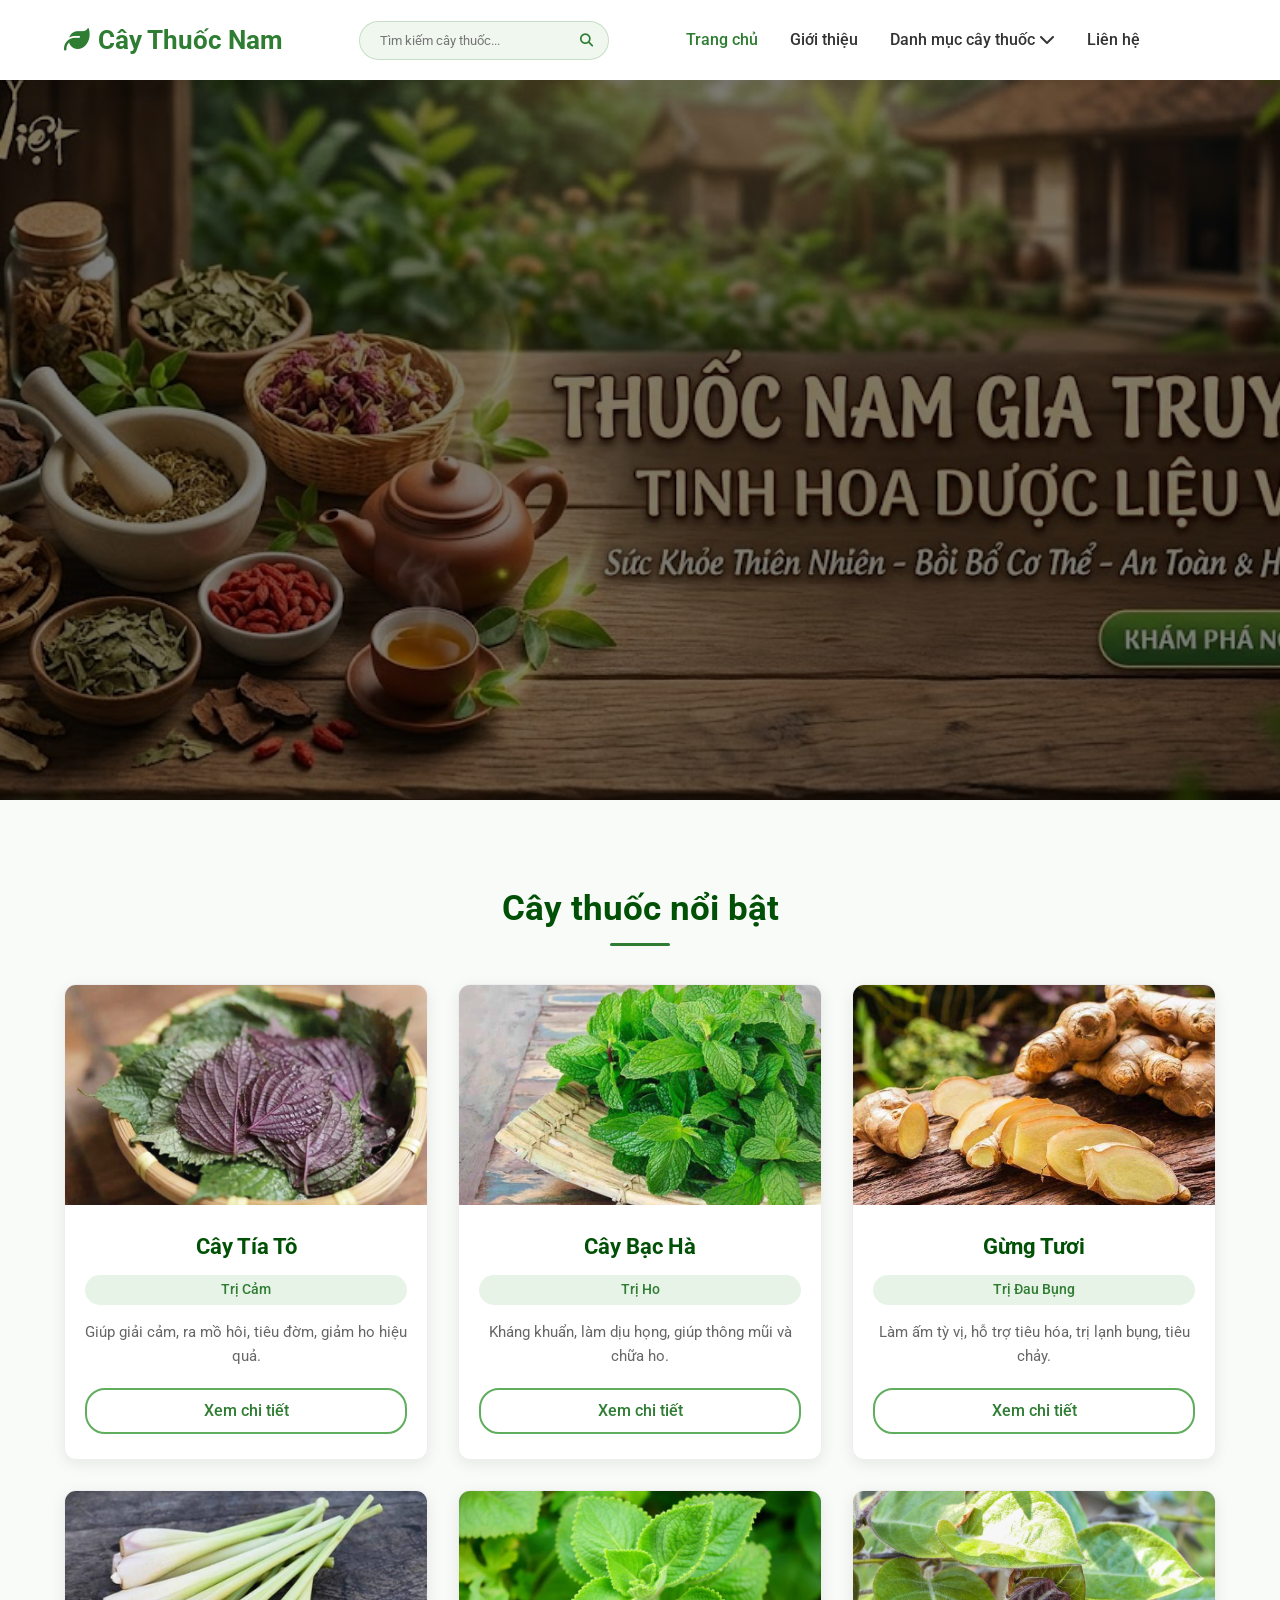
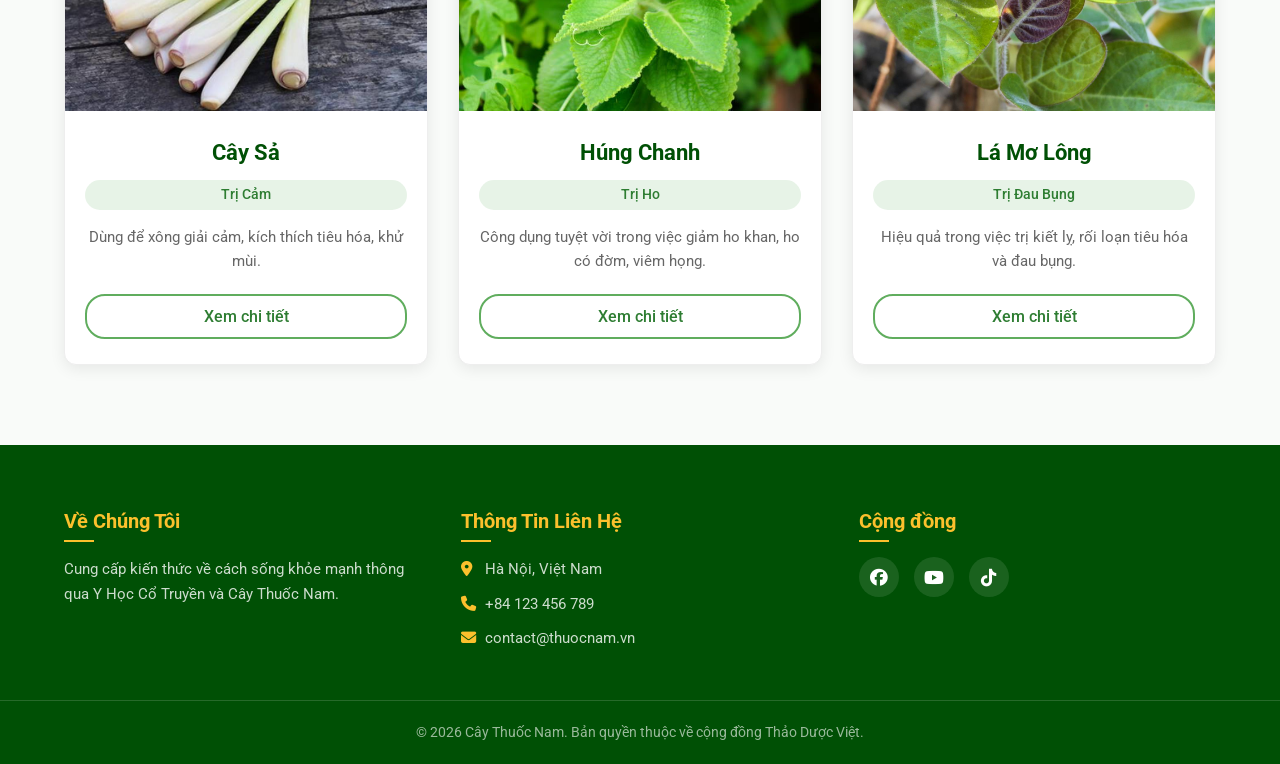
==== index.html @ 0015ec4d "Initial commit: Add website project files" ====
<!DOCTYPE html>
<html lang="vi">

<head>
    <meta charset="UTF-8">
    <meta name="viewport" content="width=device-width, initial-scale=1.0">
    <meta name="description"
        content="Website giới thiệu các loại Cây thuốc Nam đa dạng: trị ho, đau bụng, cảm cúm. Giúp chữa bệnh hiệu quả từ thiên nhiên.">
    <title>Cây Thuốc Nam - Thảo Dược Sức Khỏe</title>
    <link href="https://fonts.googleapis.com/css2?family=Roboto:wght@300;400;500;700&display=swap" rel="stylesheet">
    <link rel="stylesheet" href="https://cdnjs.cloudflare.com/ajax/libs/font-awesome/6.4.0/css/all.min.css">
    <link rel="stylesheet" href="css/style.css">
</head>

<body>

    <div id="header-placeholder"></div>

    <section id="home" class="hero">
        <div class="hero-slider">
            <div class="slide active"
                style="background-image: linear-gradient(rgba(0, 0, 0, 0.5), rgba(0, 0, 0, 0.5)), url('images/banner.png');">
            </div>
            <div class="slide"
                style="background-image: linear-gradient(rgba(0, 0, 0, 0.5), rgba(0, 0, 0, 0.5)), url('images/banner1.png');">
            </div>
            <div class="slide"
                style="background-image: linear-gradient(rgba(0, 0, 0, 0.5), rgba(0, 0, 0, 0.5)), url('images/banner2.png');">
            </div>
        </div>


    </section>

    <section id="categories" class="featured-herbs container section-padding">
        <h2 class="section-title fade-in">Cây thuốc nổi bật</h2>

        <div class="herb-grid" id="herb-grid">
            <div class="herb-card fade-in" data-name="Tía tô trị cảm">
                <div class="herb-img">
                    <img src="images/hinh3.png" alt="Cây Tía Tô">
                </div>
                <div class="herb-info">
                    <h3>Cây Tía Tô</h3>
                    <span class="tag">Trị Cảm</span>
                    <p>Giúp giải cảm, ra mồ hôi, tiêu đờm, giảm ho hiệu quả.</p>
                    <a href="html/chitiet.html" class="btn-outline">Xem chi tiết</a>
                </div>
            </div>

            <div class="herb-card fade-in" data-name="Bạc hà trị ho">
                <div class="herb-img">
                    <img src="images/hinh2.png" alt="Cây Bạc Hà">
                </div>
                <div class="herb-info">
                    <h3>Cây Bạc Hà</h3>
                    <span class="tag">Trị Ho</span>
                    <p>Kháng khuẩn, làm dịu họng, giúp thông mũi và chữa ho.</p>
                    <a href="html/bacha.html" class="btn-outline">Xem chi tiết</a>
                </div>
            </div>

            <div class="herb-card fade-in" data-name="Gừng trị đau bụng">
                <div class="herb-img">
                    <img src="images/hinh5.png" alt="Củ Gừng">
                </div>
                <div class="herb-info">
                    <h3>Gừng Tươi</h3>
                    <span class="tag">Trị Đau Bụng</span>
                    <p>Làm ấm tỳ vị, hỗ trợ tiêu hóa, trị lạnh bụng, tiêu chảy.</p>
                    <a href="html/gung.html" class="btn-outline">Xem chi tiết</a>
                </div>
            </div>

            <div class="herb-card fade-in" data-name="Sả trị cảm">
                <div class="herb-img">
                    <img src="images/hinh1.png" alt="Cây Sả">
                </div>
                <div class="herb-info">
                    <h3>Cây Sả</h3>
                    <span class="tag">Trị Cảm</span>
                    <p>Dùng để xông giải cảm, kích thích tiêu hóa, khử mùi.</p>
                    <a href="html/sa.html" class="btn-outline">Xem chi tiết</a>
                </div>
            </div>

            <div class="herb-card fade-in" data-name="Húng chanh trị ho">
                <div class="herb-img">
                    <img src="images/hinh4.png" alt="Húng chanh">
                </div>
                <div class="herb-info">
                    <h3>Húng Chanh</h3>
                    <span class="tag">Trị Ho</span>
                    <p>Công dụng tuyệt vời trong việc giảm ho khan, ho có đờm, viêm họng.</p>
                    <a href="html/hungchanh.html" class="btn-outline">Xem chi tiết</a>
                </div>
            </div>

            <div class="herb-card fade-in" data-name="Lá mơ trị đau bụng">
                <div class="herb-img">
                    <img src="images/hinh6.png" alt="Lá Mơ">
                </div>
                <div class="herb-info">
                    <h3>Lá Mơ Lông</h3>
                    <span class="tag">Trị Đau Bụng</span>
                    <p>Hiệu quả trong việc trị kiết lỵ, rối loạn tiêu hóa và đau bụng.</p>
                    <a href="html/lamo.html" class="btn-outline">Xem chi tiết</a>
                </div>
            </div>
        </div>

        <p id="no-results" style="display: none; text-align: center; color: #777; margin-top: 2rem;">Không tìm thấy cây
            thuốc nào phù hợp.</p>
    </section>



    <div id="footer-placeholder"></div>

    <script src="js/components.js"></script>
    <script>
        renderHeader('home');
        renderFooter();
    </script>
    <script src="js/script.js"></script>
</body>

</html>
---- css/style.css ----
/* Thiết lập cơ bản (Reset & CSS Variables) */
:root {
    /* Màu sắc chủ đạo từ thiên nhiên */
    --primary-color: #2e7d32;      /* Xanh lá đậm */
    --primary-light: #60ad5e;      /* Xanh lá nhạt */
    --primary-dark: #005005;       /* Xanh lá rất đậm */
    --accent-color: #fbc02d;       /* Màu nhấn vàng (Nắng) */
    --bg-color: #f9fbf9;           /* Nền xám xanh nhạt, dịu mắt */
    --text-color: #333333;         /* Chữ đen xám */
    --text-light: #666666;         /* Chữ nhạt hơn cho đoạn văn */
    --white: #ffffff;
    --transition: all 0.3s ease-in-out;
    --box-shadow: 0 4px 15px rgba(0, 0, 0, 0.08); /* Đổ bóng nhẹ nhàng */
}

/* Reset lại padding/margin mặc định của trình duyệt */
* {
    margin: 0;
    padding: 0;
    box-sizing: border-box;
}

/* Hiệu ứng cuộn trang mượt mà */
html {
    scroll-behavior: smooth;
}

body, input, button, textarea, select, table {
    font-family: 'Roboto', sans-serif;
}

body {
    color: var(--text-color);
    background-color: var(--bg-color);
    line-height: 1.6;
}

ul {
    list-style: none; /* Bỏ dấu chấm của danh sách */
}

a {
    text-decoration: none; /* Bỏ gạch chân của liên kết */
    color: inherit;
}

/* Container giới hạn độ rộng nội dung */
.container {
    width: 90%;
    max-width: 1200px;
    margin: 0 auto;
}

/* Khoảng cách giữa các phần (Sections) */
.section-padding {
    padding: 5rem 0;
}

/* Tiêu đề của từng section */
.section-title {
    text-align: center;
    font-size: 2.2rem;
    color: var(--primary-dark);
    margin-bottom: 3rem;
    position: relative;
}

/* Đường kẻ dưới tiêu đề (Trang trí) */
.section-title::after {
    content: "";
    position: absolute;
    bottom: -10px;
    left: 50%;
    transform: translateX(-50%);
    width: 60px;
    height: 3px;
    background-color: var(--primary-color);
    border-radius: 5px;
}

/* Nút bấm (Buttons) */
.btn {
    display: inline-block;
    background: linear-gradient(135deg, var(--primary-light), var(--primary-color));
    color: var(--white);
    padding: 0.8rem 2rem;
    border-radius: 30px;
    font-weight: 500;
    transition: var(--transition);
    border: none;
    cursor: pointer;
    box-shadow: 0 4px 15px rgba(46, 125, 50, 0.3);
}

.btn:hover {
    background: linear-gradient(135deg, var(--primary-color), var(--primary-dark));
    box-shadow: 0 6px 20px rgba(46, 125, 50, 0.4);
    transform: translateY(-2px);
}

.btn-outline {
    display: inline-block;
    border: 2px solid var(--primary-light);
    color: var(--primary-color);
    padding: 0.5rem 1.2rem;
    border-radius: 20px;
    font-weight: 500;
    transition: var(--transition);
}

.btn-outline:hover {
    background-color: var(--primary-color);
    color: var(--white);
    border-color: var(--primary-color);
}

/* ---------------- HEADER & NAVIGATION ---------------- */
.header {
    background-color: var(--white);
    box-shadow: var(--box-shadow);
    position: sticky;
    top: 0;
    z-index: 1000;
    transition: all 0.3s ease;
}

.header-container {
    display: flex;
    justify-content: space-between;
    align-items: center;
    height: 80px;
    transition: height 0.3s ease;
}

/* Lớp shrink sẽ được đẩy vào bằng JS khi cuộn trang */
.header.shrink {
    box-shadow: 0 5px 15px rgba(0, 0, 0, 0.15);
    background-color: rgba(255, 255, 255, 0.95); /* Header hơi trong suốt khi cuộn */
    backdrop-filter: blur(5px);
}

.header.shrink .header-container {
    height: 60px; /* Giảm chiều cao của header */
}

.header.shrink .logo h1 {
    font-size: 1.4rem; /* Giảm cỡ chữ Logo để cân xứng */
}

.logo h1 {
    color: var(--primary-color);
    font-size: 1.6rem;
    display: flex;
    align-items: center;
    gap: 8px;
    transition: font-size 0.3s ease;
}

/* Hộp Tìm Kiếm Nhanh (Search Box) */
.search-box {
    display: flex;
    align-items: center;
    background-color: rgba(96, 173, 94, 0.1); /* Màu nền xanh rất nhạt */
    border-radius: 20px;
    padding: 6px 15px;
    width: 250px;
    border: 1px solid rgba(46, 125, 50, 0.2);
    transition: var(--transition);
}

.search-box:focus-within {
    border-color: var(--primary-color);
    box-shadow: 0 0 5px rgba(46, 125, 50, 0.3);
}

.search-box input {
    border: none;
    background: transparent;
    outline: none;
    padding: 5px;
    width: 100%;
}

.search-box button {
    border: none;
    background: transparent;
    color: var(--primary-color);
    cursor: pointer;
}

.mobile-search {
    display: none; /* Chỉ hiện trên mobile */
}

/* Navigation Links (Menu chính) */
.nav > ul {
    display: flex;
    align-items: center;
    gap: 2rem;
}

.nav > ul > li {
    position: relative;
    padding: 1rem 0; /* Giúp dễ di chuột vào hover */
}

.nav > ul > li > a {
    font-weight: 500;
    color: var(--text-color);
    transition: var(--transition);
}

.nav > ul > li > a:hover {
    color: var(--primary-color);
}

/* Dropdown Menu (Menu con thả xuống) */
.dropdown-menu {
    position: absolute;
    top: 100%;
    left: 0;
    background-color: var(--white);
    min-width: 200px;
    box-shadow: var(--box-shadow);
    border-top: 3px solid var(--primary-color);
    opacity: 0;
    visibility: hidden;
    transform: translateY(10px);
    transition: var(--transition);
    border-radius: 0 0 8px 8px;
    z-index: 1000;
}

/* Hover để mở dropdown trên Desktop */
.dropdown:hover .dropdown-menu {
    opacity: 1;
    visibility: visible;
    transform: translateY(0);
}

.dropdown-menu li {
    border-bottom: 1px solid #f1f1f1;
}

.dropdown-menu li:last-child {
    border-bottom: none;
}

.dropdown-menu a {
    display: block;
    padding: 12px 20px;
    color: var(--text-color);
    font-size: 0.95rem;
    transition: var(--transition);
}

.dropdown-menu a:hover {
    background-color: rgba(96, 173, 94, 0.1);
    color: var(--primary-color);
    padding-left: 25px; /* Hiệu ứng thườn nhẹ qua phải */
}

/* Hamburger Menu Toggle (Nút 3 gạch trên Mobile) */
.menu-toggle {
    display: none; /* Ẩn mặc định trên Desktop */
    flex-direction: column;
    justify-content: space-between;
    width: 30px;
    height: 21px;
    cursor: pointer;
    z-index: 1001; /* Layer nằm trên nav */
}

.menu-toggle .bar {
    width: 100%;
    height: 3px;
    background-color: var(--primary-color);
    border-radius: 3px;
    transition: var(--transition);
}

/* ---------------- HERO SECTION ---------------- */
.hero {
    position: relative;
    height: 80vh;
    min-height: 500px;
    display: flex;
    align-items: center;
    justify-content: center;
    text-align: center;
    color: var(--white);
    padding: 0 20px;
    overflow: hidden; /* Cắt phần ảnh bị thừa khỏi slider */
}

/* Ảnh nền thay đổi làm Banner */
.hero-slider {
    position: absolute;
    top: 0;
    left: 0;
    width: 100%;
    height: 100%;
    z-index: -1; /* Đảm bảo nằm dưới phần text .hero-content */
}

.hero-slider .slide {
    position: absolute;
    top: 0;
    left: 0;
    width: 100%;
    height: 100%;
    background-size: cover;
    background-position: center;
    background-attachment: fixed; /* Parallax effect */
    opacity: 0;
    transition: opacity 1s ease-in-out; /* Thời gian chuyển mượt (1 giây fadeIn/Out) */
}

.hero-slider .slide.active {
    opacity: 1;
}

.hero-content {
    max-width: 800px;
}

.hero-content h2 {
    font-size: 3.2rem;
    margin-bottom: 20px;
    font-weight: 700;
}

.hero-content p {
    font-size: 1.2rem;
    margin-bottom: 30px;
}

/* ---------------- DANH MỤC CÂY THUỐC (GRID) ---------------- */
.herb-grid {
    display: grid;
    /* CSS Grid đảm bảo Responsive tự động */
    grid-template-columns: repeat(auto-fill, minmax(320px, 1fr));
    gap: 30px;
}

.herb-card {
    background-color: var(--white);
    border-radius: 12px;
    overflow: hidden;
    box-shadow: var(--box-shadow);
    transition: var(--transition);
    border: 1px solid #eee;
    display: flex;
    flex-direction: column;
}

.herb-card:hover {
    transform: translateY(-8px);
    box-shadow: 0 10px 25px rgba(0, 0, 0, 0.15);
}

.herb-img {
    height: 220px;
    overflow: hidden;
}

.herb-img img {
    width: 100%;
    height: 100%;
    object-fit: cover;
    transition: transform 0.5s ease;
}

.herb-card:hover .herb-img img {
    transform: scale(1.08); /* Zoom nhẹ ảnh khi hover */
}

.herb-info {
    padding: 25px 20px;
    text-align: center;
    flex: 1; /* Đẩy footer thẻ xuống kịch dưới nếu nội dung ngắn */
    display: flex;
    flex-direction: column;
    justify-content: space-between;
}

.herb-info h3 {
    color: var(--primary-dark);
    font-size: 1.35rem;
    margin-bottom: 10px;
}

.tag {
    display: inline-block;
    background-color: rgba(96, 173, 94, 0.15);
    color: var(--primary-color);
    padding: 4px 12px;
    border-radius: 20px;
    font-size: 0.85rem;
    margin-bottom: 15px;
    font-weight: 500;
}

.herb-info p {
    color: var(--text-light);
    margin-bottom: 20px;
    font-size: 0.95rem;
}

/* ---------------- GIỚI THIỆU (ABOUT) ---------------- */
.about-content {
    display: flex;
    gap: 50px;
    align-items: center;
}

.about-text {
    flex: 1;
}

.about-text p {
    margin-bottom: 15px;
    font-size: 1.1rem;
    color: var(--text-light);
}

.about-image {
    flex: 1;
    border-radius: 15px;
    overflow: hidden;
    box-shadow: var(--box-shadow);
}

.about-image img {
    width: 100%;
    display: block;
    transition: var(--transition);
}

.about-image:hover img {
    transform: scale(1.03); /* Phóng to nhẹ ảnh */
}

/* ---------------- CHI TIẾT CÂY THUỐC (DETAIL PAGE) ---------------- */
.detail-wrapper {
    display: grid;
    grid-template-columns: repeat(2, 1fr);
    gap: 40px;
    background: var(--white);
    padding: 40px;
    border-radius: 20px;
    box-shadow: 0 10px 40px rgba(0, 0, 0, 0.05); /* Đổ bóng sang trọng */
    align-items: start;
}

.detail-image {
    position: sticky;
    top: 100px; /* Bám dính màn hình khi cuộn nội dung chữ dài ngang */
    border-radius: 15px;
    overflow: hidden;
    box-shadow: 0 8px 25px rgba(0, 0, 0, 0.1);
}

.detail-image img {
    width: 100%;
    height: auto;
    display: block;
    aspect-ratio: 4/3;
    object-fit: cover;
    transition: transform 0.5s ease;
}

.detail-image:hover img {
    transform: scale(1.05); /* Tăng trải nghiệm chạm */
}

.detail-content {
    text-align: left;
}

.detail-content h3 {
    color: var(--primary-dark);
    font-size: 1.6rem;
    margin: 30px 0 15px;
    display: inline-block;
    padding-bottom: 5px;
    border-bottom: 3px solid var(--primary-light);
}

.detail-content h3:first-child {
    margin-top: 0;
}

.detail-content p {
    font-size: 1.05rem;
    line-height: 1.8;
    color: var(--text-light);
    margin-bottom: 15px;
}

.detail-list {
    background: rgba(96, 173, 94, 0.05);
    padding: 20px 20px 20px 40px;
    border-radius: 12px;
    border-left: 4px solid var(--primary-color);
    margin-bottom: 20px;
}

.detail-list li {
    margin-bottom: 12px;
    font-size: 1.05rem;
    color: var(--text-light);
    line-height: 1.6;
}

.detail-list li b {
    color: var(--primary-dark);
}

/* ---------------- FOOTER (LIÊN HỆ) ---------------- */
.footer {
    background-color: var(--primary-dark);
    color: var(--white);
    padding: 60px 0 20px;
}

.footer-content {
    display: flex;
    flex-wrap: wrap; /* Tự xuống dòng trên màn hình nhỏ */
    gap: 40px;
    justify-content: space-between;
    margin-bottom: 40px;
}

.footer-col {
    flex: 1;
    min-width: 250px;
}

.footer-col h3 {
    font-size: 1.25rem;
    margin-bottom: 20px;
    color: var(--accent-color);
    position: relative;
    display: inline-block;
}

.footer-col h3::after {
    content: "";
    position: absolute;
    left: 0;
    bottom: -5px;
    width: 30px;
    height: 2px;
    background-color: var(--accent-color);
}

.footer-col p {
    margin-bottom: 10px;
    color: rgba(255, 255, 255, 0.8);
    font-size: 0.95rem;
}

.footer-col p i {
    width: 20px;
    color: var(--accent-color);
}

.social-links {
    display: flex;
    gap: 15px;
}

.social-links a {
    display: flex;
    align-items: center;
    justify-content: center;
    width: 40px;
    height: 40px;
    background-color: rgba(255, 255, 255, 0.1);
    border-radius: 50%;
    transition: var(--transition);
    font-size: 1.1rem;
}

.social-links a:hover {
    background-color: var(--accent-color);
    color: var(--primary-dark);
    transform: translateY(-3px);
}

.footer-bottom {
    text-align: center;
    border-top: 1px solid rgba(255, 255, 255, 0.15);
    padding-top: 20px;
    color: rgba(255, 255, 255, 0.6);
    font-size: 0.9rem;
}

/* ---------------- HIỆU ỨNG JS (ANIMATIONS) ---------------- */
.fade-in {
    opacity: 0;
    transform: translateY(30px);
    transition: opacity 0.8s ease-out, transform 0.8s ease-out;
}

.fade-in.visible {
    opacity: 1;
    transform: translateY(0);
}

/* ---------------- BẢNG CSS MẪU (THẺ TABLE) ---------------- */
.herb-table {
    width: 100%;
    border-collapse: collapse;
    margin: 20px 0 40px;
    background-color: var(--white);
    box-shadow: 0 4px 15px rgba(0,0,0,0.05);
    border-radius: 10px;
    overflow: hidden;
}

.herb-table th, .herb-table td {
    padding: 15px 20px;
    text-align: left;
    border-bottom: 1px solid #eee;
}

.herb-table th {
    background-color: var(--primary-color);
    color: var(--white);
    font-weight: 500;
}

.herb-table tr:hover td {
    background-color: rgba(96, 173, 94, 0.05);
}

/* ---------------- TRANG LIÊN HỆ (CONTACT PAGE FORM) ---------------- */
.contact-wrapper {
    display: grid;
    grid-template-columns: 1fr 1fr;
    gap: 40px;
    background: var(--white);
    padding: 40px;
    border-radius: 20px;
    box-shadow: 0 10px 40px rgba(0, 0, 0, 0.05);
}

.contact-info h3 {
    color: var(--primary-dark);
    margin-bottom: 20px;
}

.contact-info p {
    color: var(--text-light);
    margin-bottom: 30px;
}

.contact-info ul li {
    margin-bottom: 15px;
    color: var(--text-color);
    display: flex;
    align-items: center;
    gap: 15px;
}

.contact-info ul li i {
    color: var(--primary-color);
    font-size: 1.2rem;
    width: 25px;
}

.form-group {
    margin-bottom: 20px;
}

.form-group label {
    display: block;
    margin-bottom: 8px;
    font-weight: 500;
}

.form-group input, .form-group textarea {
    width: 100%;
    padding: 12px 15px;
    border: 1px solid #ddd;
    border-radius: 8px;
    font-family: inherit;
    font-size: 1rem;
    outline: none;
    transition: var(--transition);
}

.form-group input:focus, .form-group textarea:focus {
    border-color: var(--primary-color);
    box-shadow: 0 0 0 3px rgba(46, 125, 50, 0.1);
}

/* ---------------- RESPONSIVE DESIGN (CHO MOBILE & TABLET) ---------------- */

/* Áp dụng cho Laptop nhỏ & Tablet ngang */
@media screen and (max-width: 1024px) {
    .container {
        width: 95%;
    }
    
    .nav > ul {
        gap: 1.5rem;
    }
    
    .search-box {
        width: 200px;
    }
}

/* Áp dụng cho Tablet dọc */
@media screen and (max-width: 900px) {
    /* Đưa layout giới thiệu thành dọc trên Tablet */
    .about-content {
        flex-direction: column;
        /* Loại bỏ text-align center để không vỡ list */
    }
    
    .about-image {
        order: -1; /* Đưa ảnh lên trên chữ */
        margin-bottom: 20px;
    }

    /* Thu nhỏ cột chi tiết thành 1 cột xếp dọc dọc mượt mà */
    .detail-wrapper {
        grid-template-columns: 1fr;
        gap: 30px;
        padding: 30px 20px;
    }

    .detail-image {
        position: static;
        width: 100%;
    }

    .hero-content h2 {
        font-size: 2.8rem;
    }
    
    .section-padding {
        padding: 4rem 0; /* Giảm khoảng cách cho hợp chiều dọc màn hình */
    }
}

/* Áp dụng cho Điện thoại thông minh (Phone) */
@media screen and (max-width: 768px) {
    .section-padding {
        padding: 3rem 0;
    }

    .section-title {
        font-size: 1.8rem;
        margin-bottom: 2rem;
    }

    /* Header Mobile setup */
    .header-container {
        height: 70px;
    }
    
    .header.shrink .header-container {
        height: 60px;
    }

    .logo h1 {
        font-size: 1.4rem;
    }

    .contact-wrapper {
        grid-template-columns: 1fr;
        padding: 30px 20px;
    }

    .herb-table {
        display: block;
        overflow-x: auto;
    }

    .desktop-search {
        display: none; /* Ẩn ô search desktop */
    }
    
    .menu-toggle {
        display: flex; /* Hiện nút hamburger */
    }
    
    .mobile-search {
        display: flex; /* Hiện ô search mobile trong menu */
        margin: 20px 20px 10px;
        width: auto;
    }
    
    /* Overlay làm tối nội dung khi mở menu */
    .menu-overlay {
        position: fixed;
        top: 0;
        left: 0;
        width: 100%;
        height: 100vh;
        background-color: rgba(0, 0, 0, 0.5);
        z-index: 999;
        opacity: 0;
        visibility: hidden;
        transition: var(--transition);
        backdrop-filter: blur(2px);
    }
    
    .menu-overlay.active {
        opacity: 1;
        visibility: visible;
    }
    
    /* Thiết kế Menu trượt ngang (Sidebar) cho Mobile */
    .nav {
        position: fixed;
        top: 0;
        right: -100%; /* Ẩn menu bằng cách đẩy ra ngoài màn hình */
        width: 80%;
        max-width: 320px;
        height: 100vh;
        background-color: var(--white);
        box-shadow: -5px 0 20px rgba(0, 0, 0, 0.15);
        transition: right 0.4s cubic-bezier(0.77, 0, 0.175, 1); /* Mượt mà trượt vào */
        padding-top: 80px; /* Đẩy xuống tránh nút đóng */
        overflow-y: auto; /* Cuộn nếu menu quá dài */
        z-index: 1000;
        border-radius: 10px 0 0 10px;
    }

    /* Lớp Active để kích hoạt Menu */
    .nav.active {
        right: 0;
    }

    .nav > ul {
        flex-direction: column;
        align-items: stretch;
        gap: 0;
    }

    .nav > ul > li {
        width: 100%;
        border-bottom: 1px solid #f0f0f0;
        padding: 0; /* Ghi đè padding */
    }

    .nav > ul > li > a {
        display: block;
        padding: 16px 20px;
        font-size: 1.1rem;
        font-weight: 500;
        color: var(--text-color);
    }
    
    .nav > ul > li > a:hover {
        background-color: rgba(46, 125, 50, 0.05); /* Hiệu ứng hover cho liên kết mobile */
        color: var(--primary-color);
    }

    /* Xử lý Dropdown trên mobile thành Accordion (Mở chẻ xuống) */
    .dropdown {
        flex-direction: column;
        align-items: stretch;
    }

    .dropdown > a {
        display: flex;
        justify-content: space-between;
        align-items: center;
    }

    /* Mặc định ẩn dropdown trên mobile */
    .dropdown-menu {
        position: static; /* Khôi phục Flow chuẩn */
        opacity: 1;
        visibility: visible;
        transform: none;
        box-shadow: none;
        border-top: none;
        background-color: rgba(96, 173, 94, 0.05); /* JS sẽ đổi display thành block */
        display: none; 
        border-radius: 0;
    }

    /* Khi có class 'active' do JS cấp: mở menu con */
    .dropdown.active .dropdown-menu {
        display: block;
        animation: slideDown 0.3s ease-out forwards;
    }

    .dropdown-menu a {
        padding-left: 40px; /* Căn lùi vào 1 ít cho thấy cấp độ con */
        font-size: 1rem;
        color: var(--text-light);
    }

    /* Sửa lỗi hiển thị Banner: Quy định lại tỷ lệ ngang trên Điện thoại để không làm hụt mất chữ trong ảnh */
    .hero {
        min-height: 250px;
        height: 55vw; 
    }

    .hero-content h2 {
        font-size: 2.2rem;
        margin-bottom: 15px;
    }
    
    .hero-content p {
        font-size: 1.05rem;
        margin-bottom: 25px;
        line-height: 1.5;
    }
    
    /* Animation cho nút Hamburger thành dấu X */
    .menu-toggle.active .bar:nth-child(1) {
        transform: translateY(9px) rotate(45deg);
    }
    .menu-toggle.active .bar:nth-child(2) {
        opacity: 0;
    }
    .menu-toggle.active .bar:nth-child(3) {
        transform: translateY(-9px) rotate(-45deg);
    }

    /* Đảm bảo Grid phù hợp kích thước màn hình */
    .herb-grid {
        grid-template-columns: repeat(auto-fill, minmax(280px, 1fr));
        gap: 20px;
    }

    /* Căn giữa Footer trên điện thoại */
    .footer-content {
        flex-direction: column;
        gap: 30px;
        text-align: center;
    }

    .footer-col h3::after {
        left: 50%;
        transform: translateX(-50%);
    }

    .social-links {
        justify-content: center;
    }
    
    /* Căn chỉnh Mobile hoàn hảo cho phần Chi tiết cây thuốc */
    .detail-wrapper {
        padding: 20px 15px; /* Thu hẹp lề để nội dung không bị ép hẹp */
        gap: 20px;
    }

    .detail-content h3 {
        font-size: 1.35rem; /* Cỡ chữ tiêu đề nhỏ lại chống tràn */
        margin: 20px 0 10px;
    }

    .detail-content p {
        font-size: 1rem;
    }

    .detail-list {
        padding: 15px 15px 15px 25px; /* Giảm khoảng trống bên trái cho List */
        margin-bottom: 15px;
    }

    .detail-list li {
        font-size: 1rem;
        margin-bottom: 10px;
    }

    /* Hoạt ảnh menu thả xuống */
    @keyframes slideDown {
        from { opacity: 0; transform: translateY(-10px); }
        to { opacity: 1; transform: translateY(0); }
    }
}

/* Áp dụng cho Điện thoại màn hình quá nhỏ (iPhone SE v.v.) */
@media screen and (max-width: 480px) {
    .logo h1 {
        font-size: 1.25rem;
    }
    
    .logo i {
        font-size: 1.15rem;
    }

    .hero-content h2 {
        font-size: 1.8rem;
    }

    .btn {
        padding: 0.7rem 1.5rem;
        font-size: 0.95rem;
    }

    .herb-img {
        height: 180px;
    }
    
    .herb-grid {
        grid-template-columns: 1fr; /* Thành 1 cột dãn hết trên phone bé */
    }
}
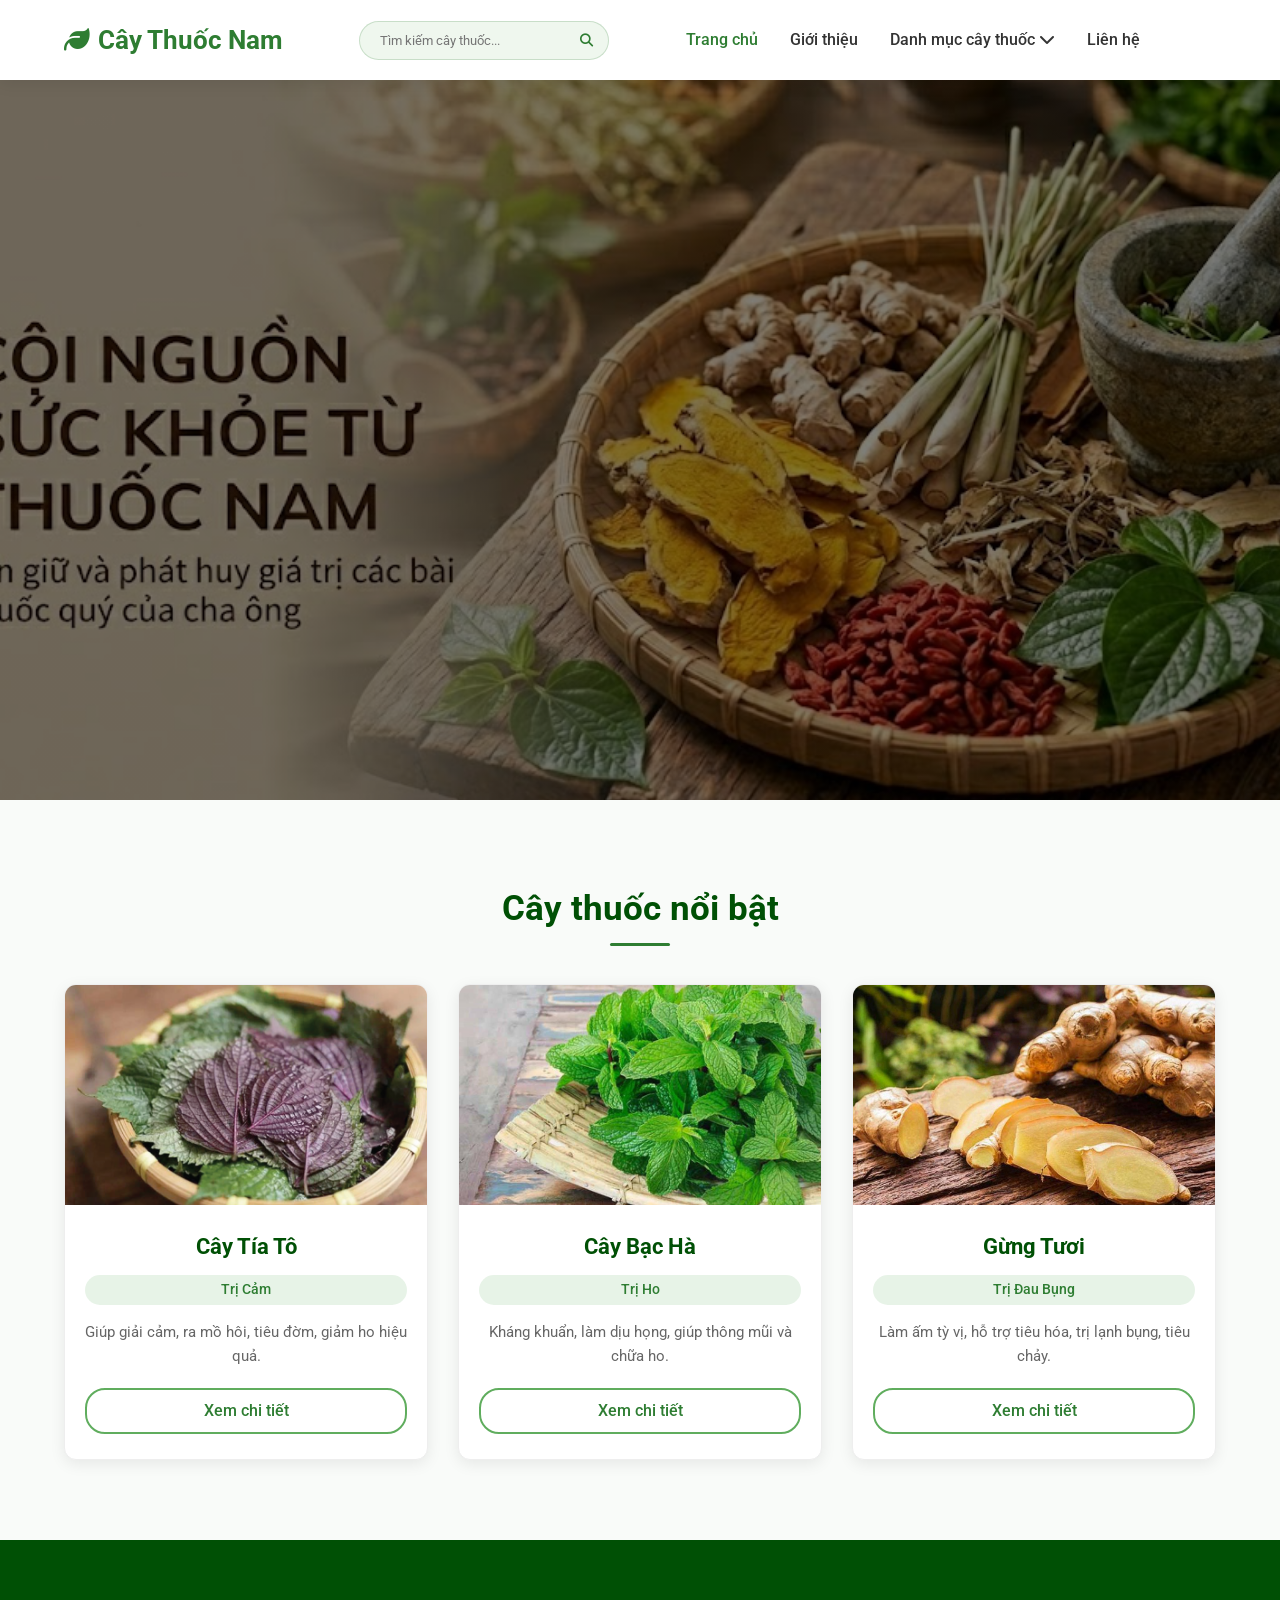
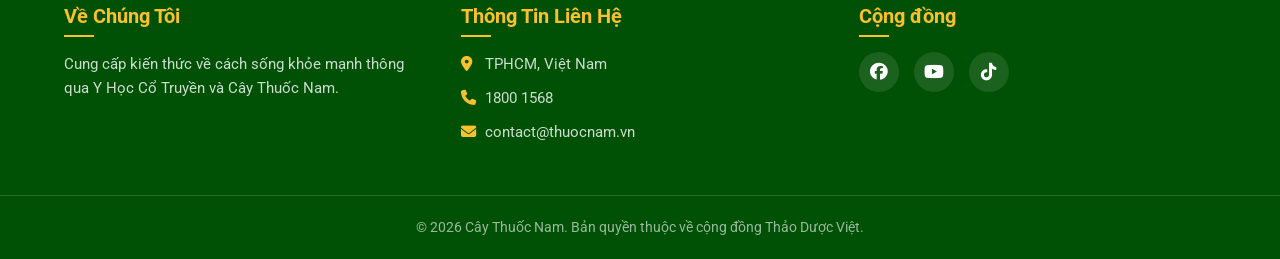
==== commit 5b1e3814: "Update website" ====
--- a/index.html
+++ b/index.html
@@ -70,43 +70,6 @@
                     <p>Làm ấm tỳ vị, hỗ trợ tiêu hóa, trị lạnh bụng, tiêu chảy.</p>
                     <a href="html/gung.html" class="btn-outline">Xem chi tiết</a>
                 </div>
-            </div>
-
-            <div class="herb-card fade-in" data-name="Sả trị cảm">
-                <div class="herb-img">
-                    <img src="images/hinh1.png" alt="Cây Sả">
-                </div>
-                <div class="herb-info">
-                    <h3>Cây Sả</h3>
-                    <span class="tag">Trị Cảm</span>
-                    <p>Dùng để xông giải cảm, kích thích tiêu hóa, khử mùi.</p>
-                    <a href="html/sa.html" class="btn-outline">Xem chi tiết</a>
-                </div>
-            </div>
-
-            <div class="herb-card fade-in" data-name="Húng chanh trị ho">
-                <div class="herb-img">
-                    <img src="images/hinh4.png" alt="Húng chanh">
-                </div>
-                <div class="herb-info">
-                    <h3>Húng Chanh</h3>
-                    <span class="tag">Trị Ho</span>
-                    <p>Công dụng tuyệt vời trong việc giảm ho khan, ho có đờm, viêm họng.</p>
-                    <a href="html/hungchanh.html" class="btn-outline">Xem chi tiết</a>
-                </div>
-            </div>
-
-            <div class="herb-card fade-in" data-name="Lá mơ trị đau bụng">
-                <div class="herb-img">
-                    <img src="images/hinh6.png" alt="Lá Mơ">
-                </div>
-                <div class="herb-info">
-                    <h3>Lá Mơ Lông</h3>
-                    <span class="tag">Trị Đau Bụng</span>
-                    <p>Hiệu quả trong việc trị kiết lỵ, rối loạn tiêu hóa và đau bụng.</p>
-                    <a href="html/lamo.html" class="btn-outline">Xem chi tiết</a>
-                </div>
-            </div>
         </div>
 
         <p id="no-results" style="display: none; text-align: center; color: #777; margin-top: 2rem;">Không tìm thấy cây
--- a/css/style.css
+++ b/css/style.css
@@ -1,31 +1,33 @@
-/* Thiết lập cơ bản (Reset & CSS Variables) */
 :root {
-    /* Màu sắc chủ đạo từ thiên nhiên */
-    --primary-color: #2e7d32;      /* Xanh lá đậm */
-    --primary-light: #60ad5e;      /* Xanh lá nhạt */
-    --primary-dark: #005005;       /* Xanh lá rất đậm */
-    --accent-color: #fbc02d;       /* Màu nhấn vàng (Nắng) */
-    --bg-color: #f9fbf9;           /* Nền xám xanh nhạt, dịu mắt */
-    --text-color: #333333;         /* Chữ đen xám */
-    --text-light: #666666;         /* Chữ nhạt hơn cho đoạn văn */
+
+    --primary-color: #2e7d32;
+    --primary-light: #60ad5e;
+    --primary-dark: #005005;
+    --accent-color: #fbc02d;
+    --bg-color: #f9fbf9;
+    --text-color: #333333;
+    --text-light: #666666;
     --white: #ffffff;
     --transition: all 0.3s ease-in-out;
-    --box-shadow: 0 4px 15px rgba(0, 0, 0, 0.08); /* Đổ bóng nhẹ nhàng */
-}
-
-/* Reset lại padding/margin mặc định của trình duyệt */
+    --box-shadow: 0 4px 15px rgba(0, 0, 0, 0.08);
+}
+
 * {
     margin: 0;
     padding: 0;
     box-sizing: border-box;
 }
 
-/* Hiệu ứng cuộn trang mượt mà */
 html {
     scroll-behavior: smooth;
 }
 
-body, input, button, textarea, select, table {
+body,
+input,
+button,
+textarea,
+select,
+table {
     font-family: 'Roboto', sans-serif;
 }
 
@@ -36,27 +38,27 @@
 }
 
 ul {
-    list-style: none; /* Bỏ dấu chấm của danh sách */
+    list-style: none;
 }
 
 a {
-    text-decoration: none; /* Bỏ gạch chân của liên kết */
+    text-decoration: none;
     color: inherit;
 }
 
-/* Container giới hạn độ rộng nội dung */
+
 .container {
     width: 90%;
     max-width: 1200px;
     margin: 0 auto;
 }
 
-/* Khoảng cách giữa các phần (Sections) */
+
 .section-padding {
     padding: 5rem 0;
 }
 
-/* Tiêu đề của từng section */
+
 .section-title {
     text-align: center;
     font-size: 2.2rem;
@@ -65,7 +67,7 @@
     position: relative;
 }
 
-/* Đường kẻ dưới tiêu đề (Trang trí) */
+
 .section-title::after {
     content: "";
     position: absolute;
@@ -78,7 +80,6 @@
     border-radius: 5px;
 }
 
-/* Nút bấm (Buttons) */
 .btn {
     display: inline-block;
     background: linear-gradient(135deg, var(--primary-light), var(--primary-color));
@@ -114,7 +115,6 @@
     border-color: var(--primary-color);
 }
 
-/* ---------------- HEADER & NAVIGATION ---------------- */
 .header {
     background-color: var(--white);
     box-shadow: var(--box-shadow);
@@ -132,19 +132,17 @@
     transition: height 0.3s ease;
 }
 
-/* Lớp shrink sẽ được đẩy vào bằng JS khi cuộn trang */
 .header.shrink {
     box-shadow: 0 5px 15px rgba(0, 0, 0, 0.15);
-    background-color: rgba(255, 255, 255, 0.95); /* Header hơi trong suốt khi cuộn */
-    backdrop-filter: blur(5px);
+    background-color: rgba(255, 255, 255, 0.95);
 }
 
 .header.shrink .header-container {
-    height: 60px; /* Giảm chiều cao của header */
+    height: 60px;
 }
 
 .header.shrink .logo h1 {
-    font-size: 1.4rem; /* Giảm cỡ chữ Logo để cân xứng */
+    font-size: 1.4rem;
 }
 
 .logo h1 {
@@ -156,11 +154,10 @@
     transition: font-size 0.3s ease;
 }
 
-/* Hộp Tìm Kiếm Nhanh (Search Box) */
 .search-box {
     display: flex;
     align-items: center;
-    background-color: rgba(96, 173, 94, 0.1); /* Màu nền xanh rất nhạt */
+    background-color: rgba(96, 173, 94, 0.1);
     border-radius: 20px;
     padding: 6px 15px;
     width: 250px;
@@ -189,32 +186,31 @@
 }
 
 .mobile-search {
-    display: none; /* Chỉ hiện trên mobile */
-}
-
-/* Navigation Links (Menu chính) */
-.nav > ul {
+    display: none;
+}
+
+
+.nav>ul {
     display: flex;
     align-items: center;
     gap: 2rem;
 }
 
-.nav > ul > li {
+.nav>ul>li {
     position: relative;
-    padding: 1rem 0; /* Giúp dễ di chuột vào hover */
-}
-
-.nav > ul > li > a {
+    padding: 1rem 0;
+}
+
+.nav>ul>li>a {
     font-weight: 500;
     color: var(--text-color);
     transition: var(--transition);
 }
 
-.nav > ul > li > a:hover {
+.nav>ul>li>a:hover {
     color: var(--primary-color);
 }
 
-/* Dropdown Menu (Menu con thả xuống) */
 .dropdown-menu {
     position: absolute;
     top: 100%;
@@ -231,7 +227,6 @@
     z-index: 1000;
 }
 
-/* Hover để mở dropdown trên Desktop */
 .dropdown:hover .dropdown-menu {
     opacity: 1;
     visibility: visible;
@@ -257,18 +252,17 @@
 .dropdown-menu a:hover {
     background-color: rgba(96, 173, 94, 0.1);
     color: var(--primary-color);
-    padding-left: 25px; /* Hiệu ứng thườn nhẹ qua phải */
-}
-
-/* Hamburger Menu Toggle (Nút 3 gạch trên Mobile) */
+    padding-left: 25px;
+}
+
 .menu-toggle {
-    display: none; /* Ẩn mặc định trên Desktop */
+    display: none;
     flex-direction: column;
     justify-content: space-between;
     width: 30px;
     height: 21px;
     cursor: pointer;
-    z-index: 1001; /* Layer nằm trên nav */
+    z-index: 1001;
 }
 
 .menu-toggle .bar {
@@ -279,7 +273,7 @@
     transition: var(--transition);
 }
 
-/* ---------------- HERO SECTION ---------------- */
+
 .hero {
     position: relative;
     height: 80vh;
@@ -290,17 +284,16 @@
     text-align: center;
     color: var(--white);
     padding: 0 20px;
-    overflow: hidden; /* Cắt phần ảnh bị thừa khỏi slider */
-}
-
-/* Ảnh nền thay đổi làm Banner */
+    overflow: hidden;
+}
+
 .hero-slider {
     position: absolute;
     top: 0;
     left: 0;
     width: 100%;
     height: 100%;
-    z-index: -1; /* Đảm bảo nằm dưới phần text .hero-content */
+    z-index: -1;
 }
 
 .hero-slider .slide {
@@ -311,9 +304,8 @@
     height: 100%;
     background-size: cover;
     background-position: center;
-    background-attachment: fixed; /* Parallax effect */
-    opacity: 0;
-    transition: opacity 1s ease-in-out; /* Thời gian chuyển mượt (1 giây fadeIn/Out) */
+    background-attachment: fixed;
+    transition: opacity 1s ease-in-out;
 }
 
 .hero-slider .slide.active {
@@ -335,10 +327,8 @@
     margin-bottom: 30px;
 }
 
-/* ---------------- DANH MỤC CÂY THUỐC (GRID) ---------------- */
 .herb-grid {
     display: grid;
-    /* CSS Grid đảm bảo Responsive tự động */
     grid-template-columns: repeat(auto-fill, minmax(320px, 1fr));
     gap: 30px;
 }
@@ -372,13 +362,13 @@
 }
 
 .herb-card:hover .herb-img img {
-    transform: scale(1.08); /* Zoom nhẹ ảnh khi hover */
+    transform: scale(1.08);
 }
 
 .herb-info {
     padding: 25px 20px;
     text-align: center;
-    flex: 1; /* Đẩy footer thẻ xuống kịch dưới nếu nội dung ngắn */
+    flex: 1;
     display: flex;
     flex-direction: column;
     justify-content: space-between;
@@ -407,7 +397,6 @@
     font-size: 0.95rem;
 }
 
-/* ---------------- GIỚI THIỆU (ABOUT) ---------------- */
 .about-content {
     display: flex;
     gap: 50px;
@@ -438,10 +427,10 @@
 }
 
 .about-image:hover img {
-    transform: scale(1.03); /* Phóng to nhẹ ảnh */
-}
-
-/* ---------------- CHI TIẾT CÂY THUỐC (DETAIL PAGE) ---------------- */
+    transform: scale(1.03);
+}
+
+
 .detail-wrapper {
     display: grid;
     grid-template-columns: repeat(2, 1fr);
@@ -449,13 +438,13 @@
     background: var(--white);
     padding: 40px;
     border-radius: 20px;
-    box-shadow: 0 10px 40px rgba(0, 0, 0, 0.05); /* Đổ bóng sang trọng */
+    box-shadow: 0 10px 40px rgba(0, 0, 0, 0.05);
     align-items: start;
 }
 
 .detail-image {
     position: sticky;
-    top: 100px; /* Bám dính màn hình khi cuộn nội dung chữ dài ngang */
+    top: 100px;
     border-radius: 15px;
     overflow: hidden;
     box-shadow: 0 8px 25px rgba(0, 0, 0, 0.1);
@@ -471,7 +460,7 @@
 }
 
 .detail-image:hover img {
-    transform: scale(1.05); /* Tăng trải nghiệm chạm */
+    transform: scale(1.05);
 }
 
 .detail-content {
@@ -517,7 +506,6 @@
     color: var(--primary-dark);
 }
 
-/* ---------------- FOOTER (LIÊN HỆ) ---------------- */
 .footer {
     background-color: var(--primary-dark);
     color: var(--white);
@@ -526,7 +514,7 @@
 
 .footer-content {
     display: flex;
-    flex-wrap: wrap; /* Tự xuống dòng trên màn hình nhỏ */
+    flex-wrap: wrap;
     gap: 40px;
     justify-content: space-between;
     margin-bottom: 40px;
@@ -597,7 +585,6 @@
     font-size: 0.9rem;
 }
 
-/* ---------------- HIỆU ỨNG JS (ANIMATIONS) ---------------- */
 .fade-in {
     opacity: 0;
     transform: translateY(30px);
@@ -609,18 +596,18 @@
     transform: translateY(0);
 }
 
-/* ---------------- BẢNG CSS MẪU (THẺ TABLE) ---------------- */
 .herb-table {
     width: 100%;
     border-collapse: collapse;
     margin: 20px 0 40px;
     background-color: var(--white);
-    box-shadow: 0 4px 15px rgba(0,0,0,0.05);
+    box-shadow: 0 4px 15px rgba(0, 0, 0, 0.05);
     border-radius: 10px;
     overflow: hidden;
 }
 
-.herb-table th, .herb-table td {
+.herb-table th,
+.herb-table td {
     padding: 15px 20px;
     text-align: left;
     border-bottom: 1px solid #eee;
@@ -636,7 +623,6 @@
     background-color: rgba(96, 173, 94, 0.05);
 }
 
-/* ---------------- TRANG LIÊN HỆ (CONTACT PAGE FORM) ---------------- */
 .contact-wrapper {
     display: grid;
     grid-template-columns: 1fr 1fr;
@@ -681,7 +667,8 @@
     font-weight: 500;
 }
 
-.form-group input, .form-group textarea {
+.form-group input,
+.form-group textarea {
     width: 100%;
     padding: 12px 15px;
     border: 1px solid #ddd;
@@ -692,42 +679,37 @@
     transition: var(--transition);
 }
 
-.form-group input:focus, .form-group textarea:focus {
+.form-group input:focus,
+.form-group textarea:focus {
     border-color: var(--primary-color);
     box-shadow: 0 0 0 3px rgba(46, 125, 50, 0.1);
 }
 
-/* ---------------- RESPONSIVE DESIGN (CHO MOBILE & TABLET) ---------------- */
-
-/* Áp dụng cho Laptop nhỏ & Tablet ngang */
+
 @media screen and (max-width: 1024px) {
     .container {
         width: 95%;
     }
-    
-    .nav > ul {
+
+    .nav>ul {
         gap: 1.5rem;
     }
-    
+
     .search-box {
         width: 200px;
     }
 }
 
-/* Áp dụng cho Tablet dọc */
 @media screen and (max-width: 900px) {
-    /* Đưa layout giới thiệu thành dọc trên Tablet */
     .about-content {
         flex-direction: column;
-        /* Loại bỏ text-align center để không vỡ list */
-    }
-    
+    }
+
     .about-image {
-        order: -1; /* Đưa ảnh lên trên chữ */
+        order: -1;
         margin-bottom: 20px;
     }
 
-    /* Thu nhỏ cột chi tiết thành 1 cột xếp dọc dọc mượt mà */
     .detail-wrapper {
         grid-template-columns: 1fr;
         gap: 30px;
@@ -742,13 +724,12 @@
     .hero-content h2 {
         font-size: 2.8rem;
     }
-    
+
     .section-padding {
-        padding: 4rem 0; /* Giảm khoảng cách cho hợp chiều dọc màn hình */
-    }
-}
-
-/* Áp dụng cho Điện thoại thông minh (Phone) */
+        padding: 4rem 0;
+    }
+}
+
 @media screen and (max-width: 768px) {
     .section-padding {
         padding: 3rem 0;
@@ -759,11 +740,10 @@
         margin-bottom: 2rem;
     }
 
-    /* Header Mobile setup */
     .header-container {
         height: 70px;
     }
-    
+
     .header.shrink .header-container {
         height: 60px;
     }
@@ -783,20 +763,20 @@
     }
 
     .desktop-search {
-        display: none; /* Ẩn ô search desktop */
-    }
-    
+        display: none;
+    }
+
     .menu-toggle {
-        display: flex; /* Hiện nút hamburger */
-    }
-    
+        display: flex;
+    }
+
     .mobile-search {
-        display: flex; /* Hiện ô search mobile trong menu */
+        display: flex;
         margin: 20px 20px 10px;
         width: auto;
     }
-    
-    /* Overlay làm tối nội dung khi mở menu */
+
+
     .menu-overlay {
         position: fixed;
         top: 0;
@@ -810,131 +790,125 @@
         transition: var(--transition);
         backdrop-filter: blur(2px);
     }
-    
+
     .menu-overlay.active {
         opacity: 1;
         visibility: visible;
     }
-    
-    /* Thiết kế Menu trượt ngang (Sidebar) cho Mobile */
+
     .nav {
         position: fixed;
         top: 0;
-        right: -100%; /* Ẩn menu bằng cách đẩy ra ngoài màn hình */
+        right: -100%;
         width: 80%;
         max-width: 320px;
         height: 100vh;
         background-color: var(--white);
         box-shadow: -5px 0 20px rgba(0, 0, 0, 0.15);
-        transition: right 0.4s cubic-bezier(0.77, 0, 0.175, 1); /* Mượt mà trượt vào */
-        padding-top: 80px; /* Đẩy xuống tránh nút đóng */
-        overflow-y: auto; /* Cuộn nếu menu quá dài */
+        transition: right 0.4s cubic-bezier(0.77, 0, 0.175, 1);
+        padding-top: 80px;
+        overflow-y: auto;
         z-index: 1000;
         border-radius: 10px 0 0 10px;
     }
 
-    /* Lớp Active để kích hoạt Menu */
+
     .nav.active {
         right: 0;
     }
 
-    .nav > ul {
+    .nav>ul {
         flex-direction: column;
         align-items: stretch;
         gap: 0;
     }
 
-    .nav > ul > li {
+    .nav>ul>li {
         width: 100%;
         border-bottom: 1px solid #f0f0f0;
-        padding: 0; /* Ghi đè padding */
-    }
-
-    .nav > ul > li > a {
+        padding: 0;
+    }
+
+    .nav>ul>li>a {
         display: block;
         padding: 16px 20px;
         font-size: 1.1rem;
         font-weight: 500;
         color: var(--text-color);
     }
-    
-    .nav > ul > li > a:hover {
-        background-color: rgba(46, 125, 50, 0.05); /* Hiệu ứng hover cho liên kết mobile */
+
+    .nav>ul>li>a:hover {
+        background-color: rgba(46, 125, 50, 0.05);
         color: var(--primary-color);
     }
 
-    /* Xử lý Dropdown trên mobile thành Accordion (Mở chẻ xuống) */
     .dropdown {
         flex-direction: column;
         align-items: stretch;
     }
 
-    .dropdown > a {
+    .dropdown>a {
         display: flex;
         justify-content: space-between;
         align-items: center;
     }
 
-    /* Mặc định ẩn dropdown trên mobile */
     .dropdown-menu {
-        position: static; /* Khôi phục Flow chuẩn */
+        position: static;
         opacity: 1;
         visibility: visible;
         transform: none;
         box-shadow: none;
         border-top: none;
-        background-color: rgba(96, 173, 94, 0.05); /* JS sẽ đổi display thành block */
-        display: none; 
+        background-color: rgba(96, 173, 94, 0.05);
+        display: none;
         border-radius: 0;
     }
 
-    /* Khi có class 'active' do JS cấp: mở menu con */
     .dropdown.active .dropdown-menu {
         display: block;
         animation: slideDown 0.3s ease-out forwards;
     }
 
     .dropdown-menu a {
-        padding-left: 40px; /* Căn lùi vào 1 ít cho thấy cấp độ con */
+        padding-left: 40px;
         font-size: 1rem;
         color: var(--text-light);
     }
 
-    /* Sửa lỗi hiển thị Banner: Quy định lại tỷ lệ ngang trên Điện thoại để không làm hụt mất chữ trong ảnh */
     .hero {
         min-height: 250px;
-        height: 55vw; 
+        height: 55vw;
     }
 
     .hero-content h2 {
         font-size: 2.2rem;
         margin-bottom: 15px;
     }
-    
+
     .hero-content p {
         font-size: 1.05rem;
         margin-bottom: 25px;
         line-height: 1.5;
     }
-    
-    /* Animation cho nút Hamburger thành dấu X */
+
     .menu-toggle.active .bar:nth-child(1) {
         transform: translateY(9px) rotate(45deg);
     }
+
     .menu-toggle.active .bar:nth-child(2) {
         opacity: 0;
     }
+
     .menu-toggle.active .bar:nth-child(3) {
         transform: translateY(-9px) rotate(-45deg);
     }
 
-    /* Đảm bảo Grid phù hợp kích thước màn hình */
     .herb-grid {
         grid-template-columns: repeat(auto-fill, minmax(280px, 1fr));
         gap: 20px;
     }
 
-    /* Căn giữa Footer trên điện thoại */
     .footer-content {
         flex-direction: column;
         gap: 30px;
@@ -949,15 +923,14 @@
     .social-links {
         justify-content: center;
     }
-    
-    /* Căn chỉnh Mobile hoàn hảo cho phần Chi tiết cây thuốc */
+
     .detail-wrapper {
-        padding: 20px 15px; /* Thu hẹp lề để nội dung không bị ép hẹp */
+        padding: 20px 15px;
         gap: 20px;
     }
 
     .detail-content h3 {
-        font-size: 1.35rem; /* Cỡ chữ tiêu đề nhỏ lại chống tràn */
+        font-size: 1.35rem;
         margin: 20px 0 10px;
     }
 
@@ -966,7 +939,7 @@
     }
 
     .detail-list {
-        padding: 15px 15px 15px 25px; /* Giảm khoảng trống bên trái cho List */
+        padding: 15px 15px 15px 25px;
         margin-bottom: 15px;
     }
 
@@ -975,19 +948,24 @@
         margin-bottom: 10px;
     }
 
-    /* Hoạt ảnh menu thả xuống */
     @keyframes slideDown {
-        from { opacity: 0; transform: translateY(-10px); }
-        to { opacity: 1; transform: translateY(0); }
-    }
-}
-
-/* Áp dụng cho Điện thoại màn hình quá nhỏ (iPhone SE v.v.) */
+        from {
+            opacity: 0;
+            transform: translateY(-10px);
+        }
+
+        to {
+            opacity: 1;
+            transform: translateY(0);
+        }
+    }
+}
+
 @media screen and (max-width: 480px) {
     .logo h1 {
         font-size: 1.25rem;
     }
-    
+
     .logo i {
         font-size: 1.15rem;
     }
@@ -1004,8 +982,8 @@
     .herb-img {
         height: 180px;
     }
-    
+
     .herb-grid {
-        grid-template-columns: 1fr; /* Thành 1 cột dãn hết trên phone bé */
-    }
-}
+        grid-template-columns: 1fr;
+    }
+}
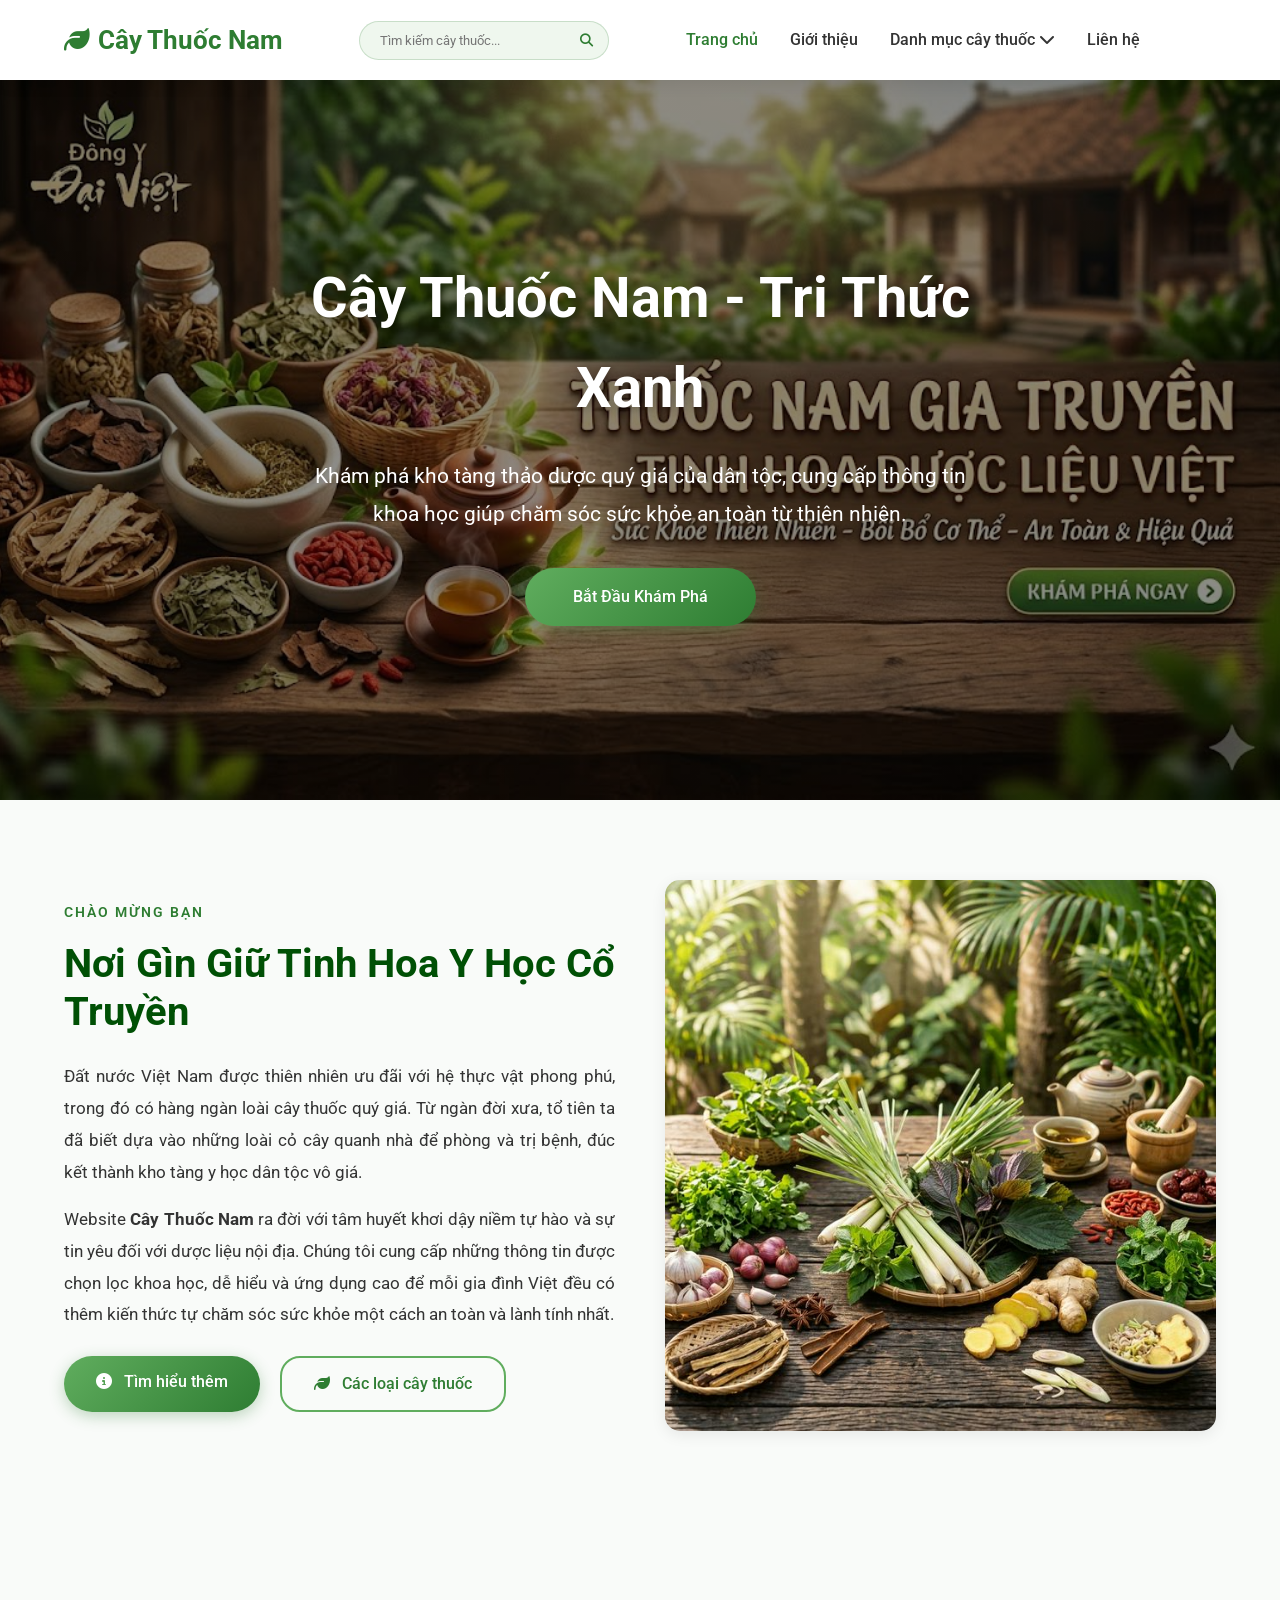
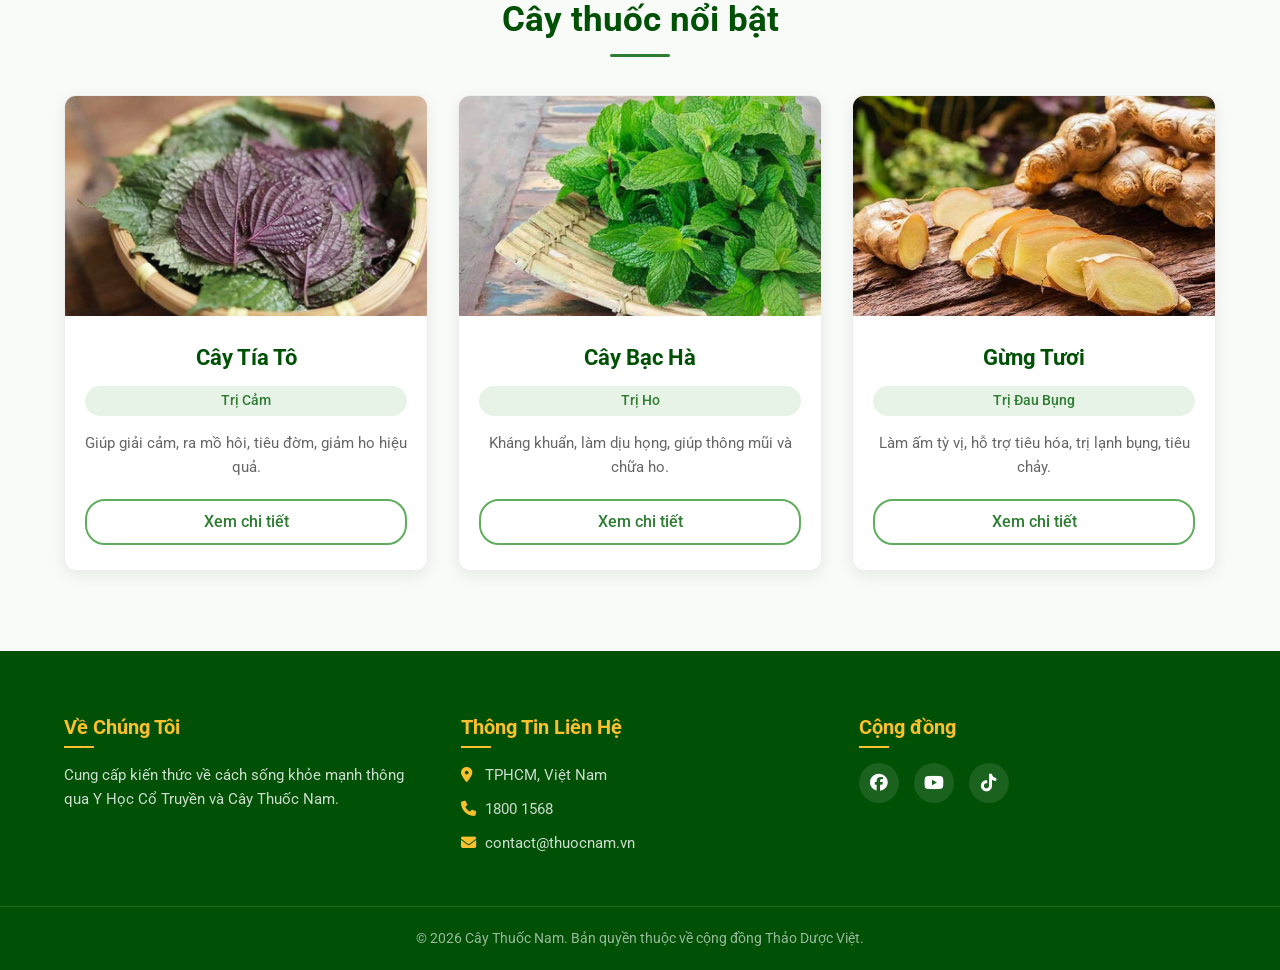
==== commit ede81fed: "Update website" ====
--- a/index.html
+++ b/index.html
@@ -19,17 +19,52 @@
     <section id="home" class="hero">
         <div class="hero-slider">
             <div class="slide active"
-                style="background-image: linear-gradient(rgba(0, 0, 0, 0.5), rgba(0, 0, 0, 0.5)), url('images/banner.png');">
+                style="background-image: linear-gradient(rgba(0, 0, 0, 0.45), rgba(0, 0, 0, 0.45)), url('images/banner.png');">
             </div>
             <div class="slide"
-                style="background-image: linear-gradient(rgba(0, 0, 0, 0.5), rgba(0, 0, 0, 0.5)), url('images/banner1.png');">
+                style="background-image: linear-gradient(rgba(0, 0, 0, 0.45), rgba(0, 0, 0, 0.45)), url('images/banner1.png');">
             </div>
             <div class="slide"
-                style="background-image: linear-gradient(rgba(0, 0, 0, 0.5), rgba(0, 0, 0, 0.5)), url('images/banner2.png');">
+                style="background-image: linear-gradient(rgba(0, 0, 0, 0.45), rgba(0, 0, 0, 0.45)), url('images/banner2.png');">
+            </div>
+            <div class="slide"
+                style="background-image: linear-gradient(rgba(0, 0, 0, 0.45), rgba(0, 0, 0, 0.45)), url('images/banner3.png');">
+            </div>
+            <div class="slide"
+                style="background-image: linear-gradient(rgba(0, 0, 0, 0.45), rgba(0, 0, 0, 0.45)), url('images/banner4.png');">
             </div>
         </div>
 
+        <div class="hero-content fade-in">
+            <h2 style="font-size: 3.5rem; margin-bottom: 25px; text-shadow: 2px 2px 10px rgba(0,0,0,0.3);">Cây Thuốc Nam - Tri Thức Xanh</h2>
+            <p style="font-size: 1.3rem; max-width: 700px; margin-left: auto; margin-right: auto; line-height: 1.8;">Khám phá kho tàng thảo dược quý giá của dân tộc, cung cấp thông tin khoa học giúp chăm sóc sức khỏe an toàn từ thiên nhiên.</p>
+            <div style="margin-top: 35px;">
+                <a href="#about-brief" class="btn" style="padding: 1rem 3rem;">Bắt Đầu Khám Phá</a>
+            </div>
+        </div>
+    </section>
 
+    <!-- Section GIỚI THIỆU SƠ LƯỢC -->
+    <section id="about-brief" class="container section-padding fade-in">
+        <div class="about-content">
+            <div class="about-text">
+                <span style="color: var(--primary-color); font-weight: 600; text-transform: uppercase; letter-spacing: 2px; font-size: 0.85rem;">Chào Mừng Bạn</span>
+                <h2 style="color: var(--primary-dark); font-size: 2.5rem; margin: 15px 0 25px; line-height: 1.2;">Nơi Gìn Giữ Tinh Hoa Y Học Cổ Truyền</h2>
+                <p style="margin-bottom: 15px; font-size: 1.05rem; color: var(--text-color); line-height: 1.9; text-align: justify;">
+                    Đất nước Việt Nam được thiên nhiên ưu đãi với hệ thực vật phong phú, trong đó có hàng ngàn loài cây thuốc quý giá. Từ ngàn đời xưa, tổ tiên ta đã biết dựa vào những loài cỏ cây quanh nhà để phòng và trị bệnh, đúc kết thành kho tàng y học dân tộc vô giá.
+                </p>
+                <p style="margin-bottom: 25px; font-size: 1.05rem; color: var(--text-color); line-height: 1.9; text-align: justify;">
+                    Website <b>Cây Thuốc Nam</b> ra đời với tâm huyết khơi dậy niềm tự hào và sự tin yêu đối với dược liệu nội địa. Chúng tôi cung cấp những thông tin được chọn lọc khoa học, dễ hiểu và ứng dụng cao để mỗi gia đình Việt đều có thêm kiến thức tự chăm sóc sức khỏe một cách an toàn và lành tính nhất.
+                </p>
+                <div style="display: flex; gap: 20px; flex-wrap: wrap;">
+                    <a href="html/gioithieu.html" class="btn"><i class="fa-solid fa-circle-info" style="margin-right: 8px;"></i> Tìm hiểu thêm</a>
+                    <a href="#categories" class="btn-outline" style="padding: 0.8rem 2rem; border-width: 2px;"><i class="fa-solid fa-leaf" style="margin-right: 8px;"></i> Các loại cây thuốc</a>
+                </div>
+            </div>
+            <div class="about-image">
+                <img src="images/home_intro.png" alt="Giới thiệu Cây Thuốc Nam">
+            </div>
+        </div>
     </section>
 
     <section id="categories" class="featured-herbs container section-padding">
@@ -70,16 +105,14 @@
                     <p>Làm ấm tỳ vị, hỗ trợ tiêu hóa, trị lạnh bụng, tiêu chảy.</p>
                     <a href="html/gung.html" class="btn-outline">Xem chi tiết</a>
                 </div>
-        </div>
+            </div>
 
-        <p id="no-results" style="display: none; text-align: center; color: #777; margin-top: 2rem;">Không tìm thấy cây
-            thuốc nào phù hợp.</p>
+            <p id="no-results" style="display: none; text-align: center; color: #777; margin-top: 2rem;">Không tìm thấy
+                cây
+                thuốc nào phù hợp.</p>
     </section>
 
-
-
     <div id="footer-placeholder"></div>
-
     <script src="js/components.js"></script>
     <script>
         renderHeader('home');
--- a/css/style.css
+++ b/css/style.css
@@ -305,11 +305,14 @@
     background-size: cover;
     background-position: center;
     background-attachment: fixed;
-    transition: opacity 1s ease-in-out;
+    opacity: 0;
+    transition: opacity 1.5s ease-in-out, transform 4s ease-out;
+    transform: scale(1.05);
 }
 
 .hero-slider .slide.active {
     opacity: 1;
+    transform: scale(1);
 }
 
 .hero-content {
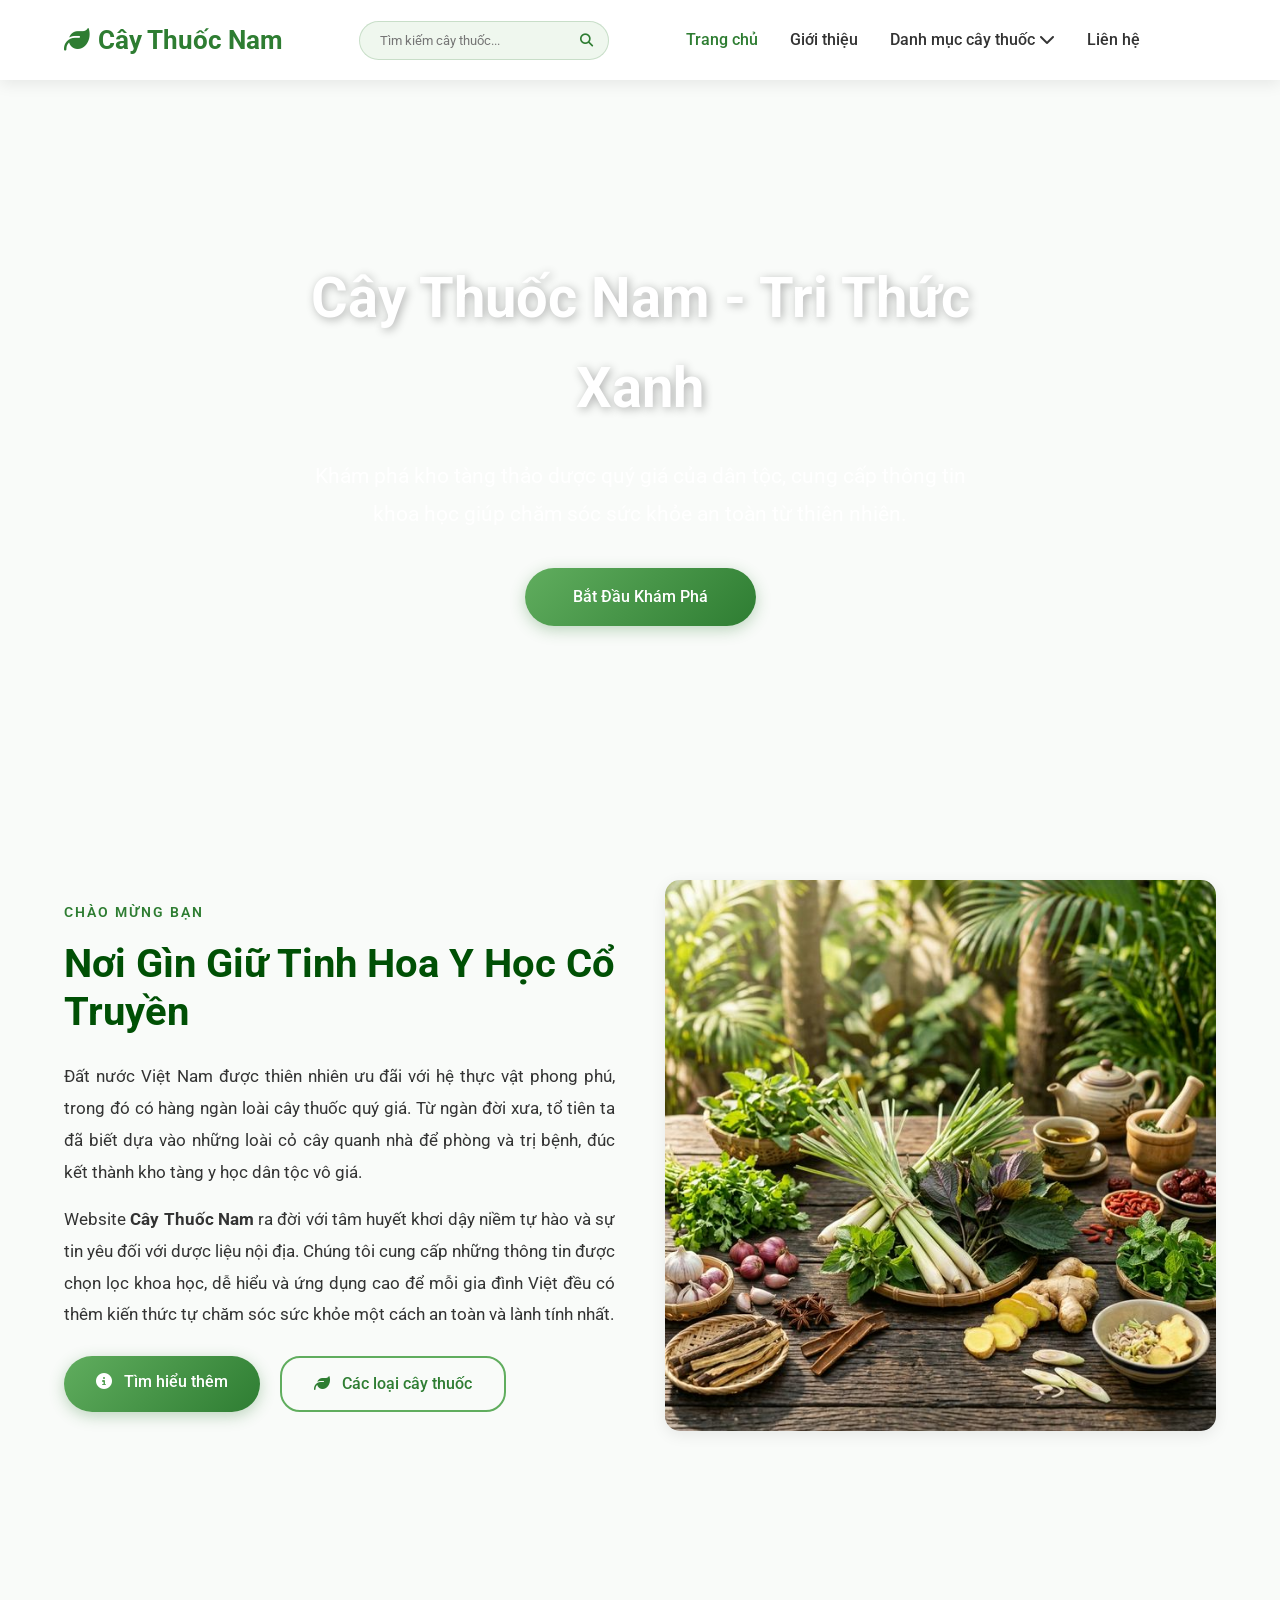
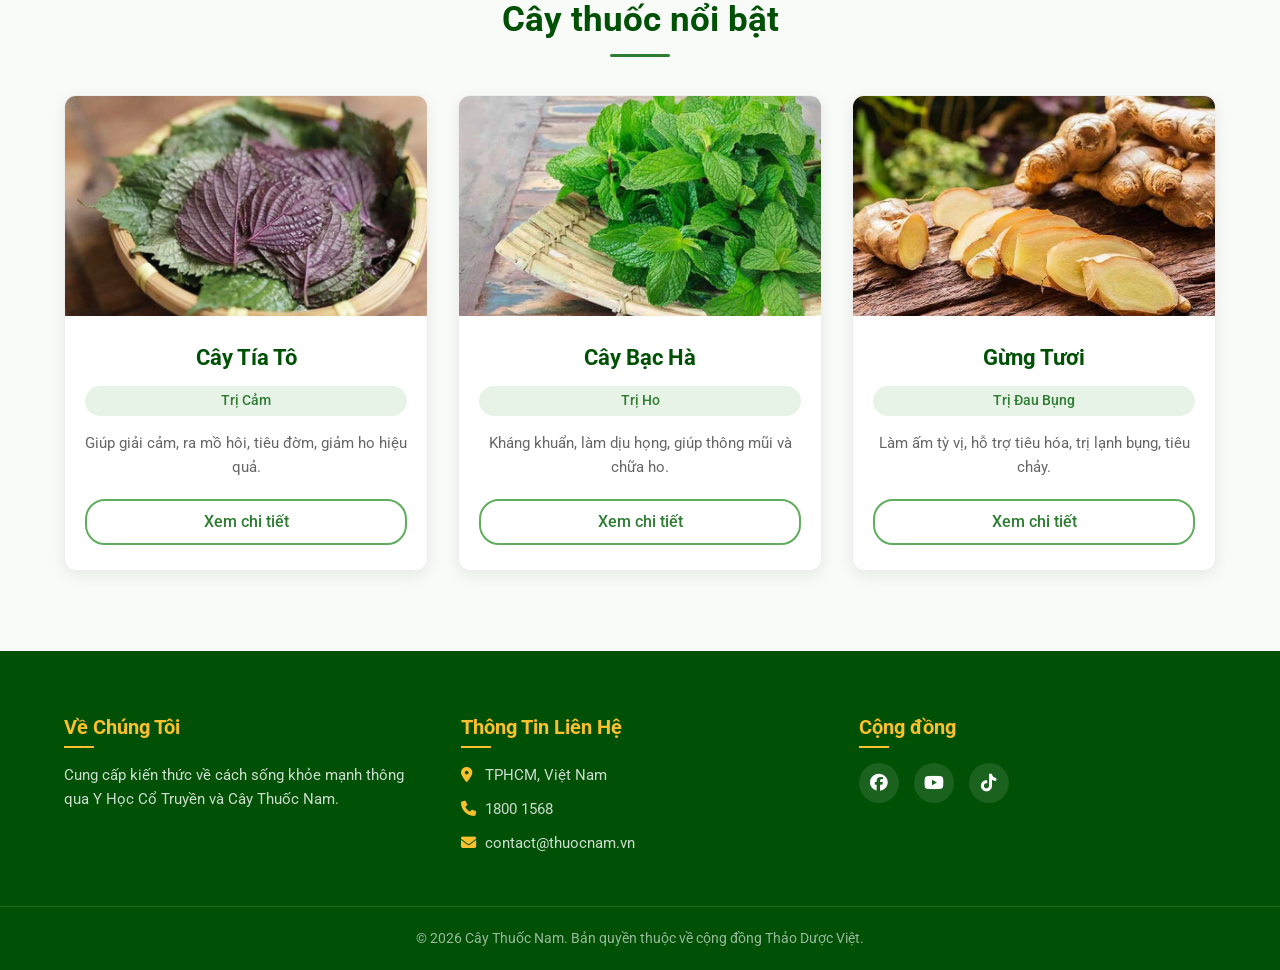
==== commit dbdb5ec7: "Update website" ====
--- a/index.html
+++ b/index.html
@@ -13,12 +13,51 @@
 </head>
 
 <body>
+    <!-- Header & Navigation (Pure CSS Mobile Menu) -->
+    <input type="checkbox" id="menu-toggle-cb" style="display: none;">
+    <header class="header">
+        <div class="container header-container">
+            <div class="logo">
+                <a href="index.html">
+                    <h1><i class="fa-solid fa-leaf"></i> Cây Thuốc Nam</h1>
+                </a>
+            </div>
 
-    <div id="header-placeholder"></div>
+            <div class="search-box desktop-search">
+                <input type="text" placeholder="Tìm kiếm cây thuốc...">
+                <button><i class="fa-solid fa-search"></i></button>
+            </div>
+
+            <!-- Hamburger Icon (Label cho Checkbox) -->
+            <label for="menu-toggle-cb" class="menu-toggle" id="mobile-menu-label">
+                <span class="bar"></span>
+                <span class="bar"></span>
+                <span class="bar"></span>
+            </label>
+
+            <nav class="nav">
+                <ul>
+                    <li><a href="index.html" style="color:var(--primary-color)">Trang chủ</a></li>
+                    <li><a href="html/gioithieu.html">Giới thiệu</a></li>
+                    <li class="dropdown">
+                        <a href="#categories">Danh mục cây thuốc <i class="fa-solid fa-chevron-down"></i></a>
+                        <ul class="dropdown-menu">
+                            <li><a href="#tri-ho">Cây thuốc trị ho</a></li>
+                            <li><a href="#tri-cam">Cây thuốc trị cảm</a></li>
+                            <li><a href="#tri-dau-bung">Cây thuốc trị đau bụng</a></li>
+                        </ul>
+                    </li>
+                    <li><a href="html/lienhe.html">Liên hệ</a></li>
+                </ul>
+            </nav>
+
+            <label for="menu-toggle-cb" class="menu-overlay"></label>
+        </div>
+    </header>
 
     <section id="home" class="hero">
         <div class="hero-slider">
-            <div class="slide active"
+            <div class="slide"
                 style="background-image: linear-gradient(rgba(0, 0, 0, 0.45), rgba(0, 0, 0, 0.45)), url('images/banner.png');">
             </div>
             <div class="slide"
@@ -71,7 +110,7 @@
         <h2 class="section-title fade-in">Cây thuốc nổi bật</h2>
 
         <div class="herb-grid" id="herb-grid">
-            <div class="herb-card fade-in" data-name="Tía tô trị cảm">
+            <div class="herb-card fade-in" id="tri-cam">
                 <div class="herb-img">
                     <img src="images/hinh3.png" alt="Cây Tía Tô">
                 </div>
@@ -83,7 +122,7 @@
                 </div>
             </div>
 
-            <div class="herb-card fade-in" data-name="Bạc hà trị ho">
+            <div class="herb-card fade-in" id="tri-ho">
                 <div class="herb-img">
                     <img src="images/hinh2.png" alt="Cây Bạc Hà">
                 </div>
@@ -95,7 +134,7 @@
                 </div>
             </div>
 
-            <div class="herb-card fade-in" data-name="Gừng trị đau bụng">
+            <div class="herb-card fade-in" id="tri-dau-bung">
                 <div class="herb-img">
                     <img src="images/hinh5.png" alt="Củ Gừng">
                 </div>
@@ -106,19 +145,33 @@
                     <a href="html/gung.html" class="btn-outline">Xem chi tiết</a>
                 </div>
             </div>
-
-            <p id="no-results" style="display: none; text-align: center; color: #777; margin-top: 2rem;">Không tìm thấy
-                cây
-                thuốc nào phù hợp.</p>
+        </div>
     </section>
 
-    <div id="footer-placeholder"></div>
-    <script src="js/components.js"></script>
-    <script>
-        renderHeader('home');
-        renderFooter();
-    </script>
-    <script src="js/script.js"></script>
+    <footer id="contact" class="footer">
+        <div class="container footer-content fade-in">
+            <div class="footer-col">
+                <h3>Về Chúng Tôi</h3>
+                <p>Cung cấp kiến thức về cách sống khỏe mạnh thông qua Y Học Cổ Truyền và Cây Thuốc Nam.</p>
+            </div>
+            <div class="footer-col">
+                <h3>Thông Tin Liên Hệ</h3>
+                <p><i class="fa-solid fa-location-dot"></i> TPHCM, Việt Nam</p>
+                <p><i class="fa-solid fa-phone"></i> 1800 1568</p>
+                <p><i class="fa-solid fa-envelope"></i> contact@thuocnam.vn</p>
+            </div>
+            <div class="footer-col">
+                <h3>Cộng đồng</h3>
+                <div class="social-links">
+                    <a href="#"><i class="fa-brands fa-facebook"></i></a>
+                    <a href="#"><i class="fa-brands fa-youtube"></i></a>
+                    <a href="#"><i class="fa-brands fa-tiktok"></i></a>
+                </div>
+            </div>
+        </div>
+        <div class="footer-bottom">
+            <p>&copy; 2026 Cây Thuốc Nam. Bản quyền thuộc về cộng đồng Thảo Dược Việt.</p>
+        </div>
+    </footer>
 </body>
-
 </html>
--- a/css/style.css
+++ b/css/style.css
@@ -273,6 +273,27 @@
     transition: var(--transition);
 }
 
+/* Logic Menu Chi tiết không dùng JS */
+#menu-toggle-cb:checked ~ .header .nav {
+    left: 0;
+    opacity: 1;
+    visibility: visible;
+}
+
+#menu-toggle-cb:checked ~ .header .menu-overlay {
+    opacity: 1;
+    visibility: visible;
+}
+
+#menu-toggle-cb:checked ~ .header .menu-toggle .bar:nth-child(1) {
+    transform: rotate(45deg) translate(5px, 6px);
+}
+#menu-toggle-cb:checked ~ .header .menu-toggle .bar:nth-child(2) {
+    opacity: 0;
+}
+#menu-toggle-cb:checked ~ .header .menu-toggle .bar:nth-child(3) {
+    transform: rotate(-45deg) translate(5px, -6px);
+}
 
 .hero {
     position: relative;
@@ -306,13 +327,22 @@
     background-position: center;
     background-attachment: fixed;
     opacity: 0;
-    transition: opacity 1.5s ease-in-out, transform 4s ease-out;
-    transform: scale(1.05);
-}
-
-.hero-slider .slide.active {
-    opacity: 1;
-    transform: scale(1);
+    animation: fadeZoom 25s infinite;
+}
+
+/* Delay cho 5 slide khác nhau */
+.hero-slider .slide:nth-child(1) { animation-delay: 0s; }
+.hero-slider .slide:nth-child(2) { animation-delay: 5s; }
+.hero-slider .slide:nth-child(3) { animation-delay: 10s; }
+.hero-slider .slide:nth-child(4) { animation-delay: 15s; }
+.hero-slider .slide:nth-child(5) { animation-delay: 20s; }
+
+@keyframes fadeZoom {
+    0% { opacity: 0; transform: scale(1.05); }
+    5% { opacity: 1; }
+    20% { opacity: 1; }
+    25% { opacity: 0; transform: scale(1); }
+    100% { opacity: 0; }
 }
 
 .hero-content {
@@ -589,12 +619,6 @@
 }
 
 .fade-in {
-    opacity: 0;
-    transform: translateY(30px);
-    transition: opacity 0.8s ease-out, transform 0.8s ease-out;
-}
-
-.fade-in.visible {
     opacity: 1;
     transform: translateY(0);
 }
@@ -794,7 +818,7 @@
         backdrop-filter: blur(2px);
     }
 
-    .menu-overlay.active {
+    #menu-toggle-cb:checked ~ .header .menu-overlay {
         opacity: 1;
         visibility: visible;
     }
@@ -815,8 +839,7 @@
         border-radius: 10px 0 0 10px;
     }
 
-
-    .nav.active {
+    #menu-toggle-cb:checked ~ .header .nav {
         right: 0;
     }
 
@@ -854,8 +877,11 @@
         display: flex;
         justify-content: space-between;
         align-items: center;
-    }
-
+        background: #f9f9f9;
+        font-weight: 600;
+    }
+
+    /* Hiển thị luôn dropdown trên mobile khi không có JS */
     .dropdown-menu {
         position: static;
         opacity: 1;
@@ -864,13 +890,8 @@
         box-shadow: none;
         border-top: none;
         background-color: rgba(96, 173, 94, 0.05);
-        display: none;
+        display: block; 
         border-radius: 0;
-    }
-
-    .dropdown.active .dropdown-menu {
-        display: block;
-        animation: slideDown 0.3s ease-out forwards;
     }
 
     .dropdown-menu a {
@@ -989,4 +1010,31 @@
     .herb-grid {
         grid-template-columns: 1fr;
     }
+}
+
+/* Xử lý Form thành công không dùng JS */
+.success-message-static {
+    display: none;
+    margin-top: 20px;
+    padding: 20px;
+    background: #e8f5e9;
+    border-left: 4px solid var(--primary-color);
+    border-radius: 8px;
+    color: var(--primary-dark);
+}
+
+#form-success:target {
+    display: block !important;
+}
+
+#form-success:target ~ #contact-form {
+    display: none;
+}
+
+#m-form-success:target {
+    display: block !important;
+}
+
+#m-form-success:target ~ #mission-contact-form {
+    display: none;
 }
